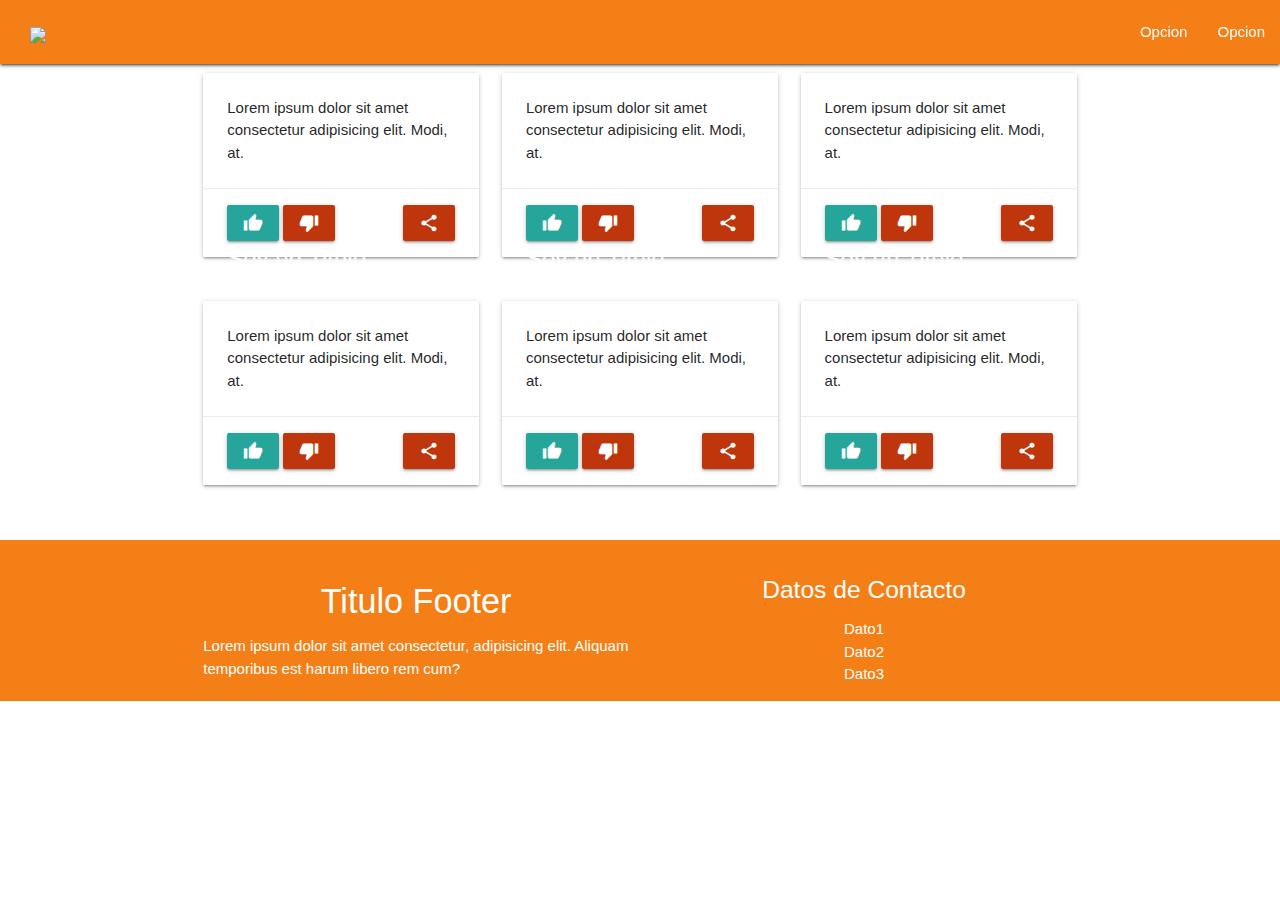
==== tp3/index.html @ 4d714053 "añadido tp3 con materialize" ====
<!DOCTYPE html>
<html lang="en">

<head>
    <meta charset="UTF-8">
    <meta name="viewport" content="width=device-width, initial-scale=1.0">
    <title>Document</title>
    <!-- Compiled and minified CSS -->
    <link rel="stylesheet" href="https://cdnjs.cloudflare.com/ajax/libs/materialize/1.0.0/css/materialize.min.css">
    <!--Import Google Icon Font-->
    <link href="https://fonts.googleapis.com/icon?family=Material+Icons" rel="stylesheet">
    <link rel="stylesheet" href="index.css">
</head>

<body>
    <header class="cabecera">
        <nav class="navbar-fixed">
            <nav class="  yellow darken-4">
                <div class="nav-wrapper ">
                    <a href="" class="brand-logo left">
                        <img class="responsive-img logo" src="/assets/logo.png">
                    </a>

                    <ul class="right">
                        <li><a href="">Opcion</a></li>
                        <li><a href="">Opcion</a></li>

                    </ul>
                </div>
            </nav>



        </nav>



    </header>
    <div class="container">
        <div class="row">
            <div class="col s12 m4 ">
                <div class="col-content ">
                    <div class="row">
                        <div class="col s12">
                            <div class="card">
                                <div class="card-image">
                                    <img src="/assets/example.jpg" alt="">
                                    <span class="card-title"> Soy un Titulo</span>
                                </div>
                                <div class="card-content">
                                    <p>Lorem ipsum dolor sit amet consectetur adipisicing elit. Modi, at.</p>
                                </div>
                                <div class="card-action">

                                    <a href="" class="btn  ">
                                        <i class="material-icons">
                                            thumb_up
                                        </i>
                                    </a>

                                    <a href="" class="btn  deep-orange darken-4">
                                        <i class="material-icons">
                                            thumb_down
                                        </i>
                                    </a>
                                    <a href="" class="btn  deep-orange darken-4 right">
                                        <i class="material-icons">
                                           share
                                        </i>
                                    </a>
                                </div>
                            </div>
                        </div>
                    </div>
                </div>
            </div>
            <div class="col s12 m4 ">
                <div class="col-content ">
                    <div class="row">
                        <div class="col s12">
                            <div class="card">
                                <div class="card-image">
                                    <img src="/assets/example.jpg" alt="">
                                    <span class="card-title"> Soy un Titulo</span>
                                </div>
                                <div class="card-content">
                                    <p>Lorem ipsum dolor sit amet consectetur adipisicing elit. Modi, at.</p>
                                </div>
                                <div class="card-action">

                                    <a href="" class="btn  ">
                                        <i class="material-icons">
                                            thumb_up
                                        </i>
                                    </a>

                                    <a href="" class="btn  deep-orange darken-4">
                                        <i class="material-icons">
                                            thumb_down
                                        </i>
                                    </a>
                                    <a href="" class="btn  deep-orange darken-4 right">
                                        <i class="material-icons">
                                           share
                                        </i>
                                    </a>
                                </div>
                            </div>
                        </div>
                    </div>
                </div>
            </div>
            <div class="col s12 m4 ">
                <div class="col-content ">
                    <div class="row">
                        <div class="col s12">
                            <div class="card">
                                <div class="card-image">
                                    <img src="/assets/example.jpg" alt="">
                                    <span class="card-title"> Soy un Titulo</span>
                                </div>
                                <div class="card-content">
                                    <p>Lorem ipsum dolor sit amet consectetur adipisicing elit. Modi, at.</p>
                                </div>
                                <div class="card-action">

                                    <a href="" class="btn  ">
                                        <i class="material-icons">
                                            thumb_up
                                        </i>
                                    </a>

                                    <a href="" class="btn  deep-orange darken-4">
                                        <i class="material-icons">
                                            thumb_down
                                        </i>
                                    </a>
                                    <a href="" class="btn  deep-orange darken-4 right">
                                        <i class="material-icons">
                                           share
                                        </i>
                                    </a>
                                </div>
                            </div>
                        </div>
                    </div>
                </div>
            </div>
            <div class="col s12 m4 ">
                <div class="col-content ">
                    <div class="row">
                        <div class="col s12">
                            <div class="card">
                                <div class="card-image">
                                    <img src="/assets/example.jpg" alt="">
                                    <span class="card-title"> Soy un Titulo</span>
                                </div>
                                <div class="card-content">
                                    <p>Lorem ipsum dolor sit amet consectetur adipisicing elit. Modi, at.</p>
                                </div>
                                <div class="card-action">

                                    <a href="" class="btn  ">
                                        <i class="material-icons">
                                            thumb_up
                                        </i>
                                    </a>

                                    <a href="" class="btn  deep-orange darken-4">
                                        <i class="material-icons">
                                            thumb_down
                                        </i>
                                    </a>
                                    <a href="" class="btn  deep-orange darken-4 right">
                                        <i class="material-icons">
                                           share
                                        </i>
                                    </a>
                                </div>
                            </div>
                        </div>
                    </div>
                </div>
            </div>
            <div class="col s12 m4 ">
                <div class="col-content ">
                    <div class="row">
                        <div class="col s12">
                            <div class="card">
                                <div class="card-image">
                                    <img src="/assets/example.jpg" alt="">
                                    <span class="card-title"> Soy un Titulo</span>
                                </div>
                                <div class="card-content">
                                    <p>Lorem ipsum dolor sit amet consectetur adipisicing elit. Modi, at.</p>
                                </div>
                                <div class="card-action">

                                    <a href="" class="btn  ">
                                        <i class="material-icons">
                                            thumb_up
                                        </i>
                                    </a>

                                    <a href="" class="btn  deep-orange darken-4">
                                        <i class="material-icons">
                                            thumb_down
                                        </i>
                                    </a>
                                    <a href="" class="btn  deep-orange darken-4 right">
                                        <i class="material-icons">
                                           share
                                        </i>
                                    </a>
                                </div>
                            </div>
                        </div>
                    </div>
                </div>
            </div>

            <div class="col s12 m4 ">
                <div class="col-content ">
                    <div class="row">
                        <div class="col s12">
                            <div class="card">
                                <div class="card-image">
                                    <img src="/assets/example.jpg" alt="">
                                    <span class="card-title"> Soy un Titulo</span>
                                </div>
                                <div class="card-content">
                                    <p>Lorem ipsum dolor sit amet consectetur adipisicing elit. Modi, at.</p>
                                </div>
                                <div class="card-action">

                                    <a href="" class="btn  ">
                                        <i class="material-icons">
                                                thumb_up
                                            </i>
                                    </a>

                                    <a href="" class="btn  deep-orange darken-4">
                                        <i class="material-icons">
                                                thumb_down
                                            </i>
                                    </a>
                                    <a href="" class="btn  deep-orange darken-4 right">
                                        <i class="material-icons">
                                           share
                                        </i>
                                    </a>
                                </div>
                            </div>
                        </div>
                    </div>
                </div>



            </div>
        </div>
    </div>


    <footer class="page-footer  yellow darken-4">
        <div class="container">
            <div class="row">
                <div class="col s12 m6 ">
                    <h4 class="center-align">Titulo Footer</h4>
                    <p>Lorem ipsum dolor sit amet consectetur, adipisicing elit. Aliquam temporibus est harum libero rem cum?</p>
                </div>
                <div class="col s12 m6 center-align">
                    <h5>Datos de Contacto</h5>
                    <ul>
                        <li>Dato1</li>
                        <li>Dato2</li>
                        <li>Dato3</li>
                    </ul>
                </div>

            </div>
        </div>
    </footer>

    <!-- Compiled and minified JavaScript -->
    <script src="https://cdnjs.cloudflare.com/ajax/libs/materialize/1.0.0/js/materialize.min.js"></script>
</body>

</html>
---- tp3/index.css ----
.col-content {
    margin: 1px auto;
}

.col-content:hover {
    transform: rotatez(0.5deg);
}

.logo {
    height: 50px !important;
    margin-left: 30px;
}


/* puse important para poder pisar la altura del logo por defecto */
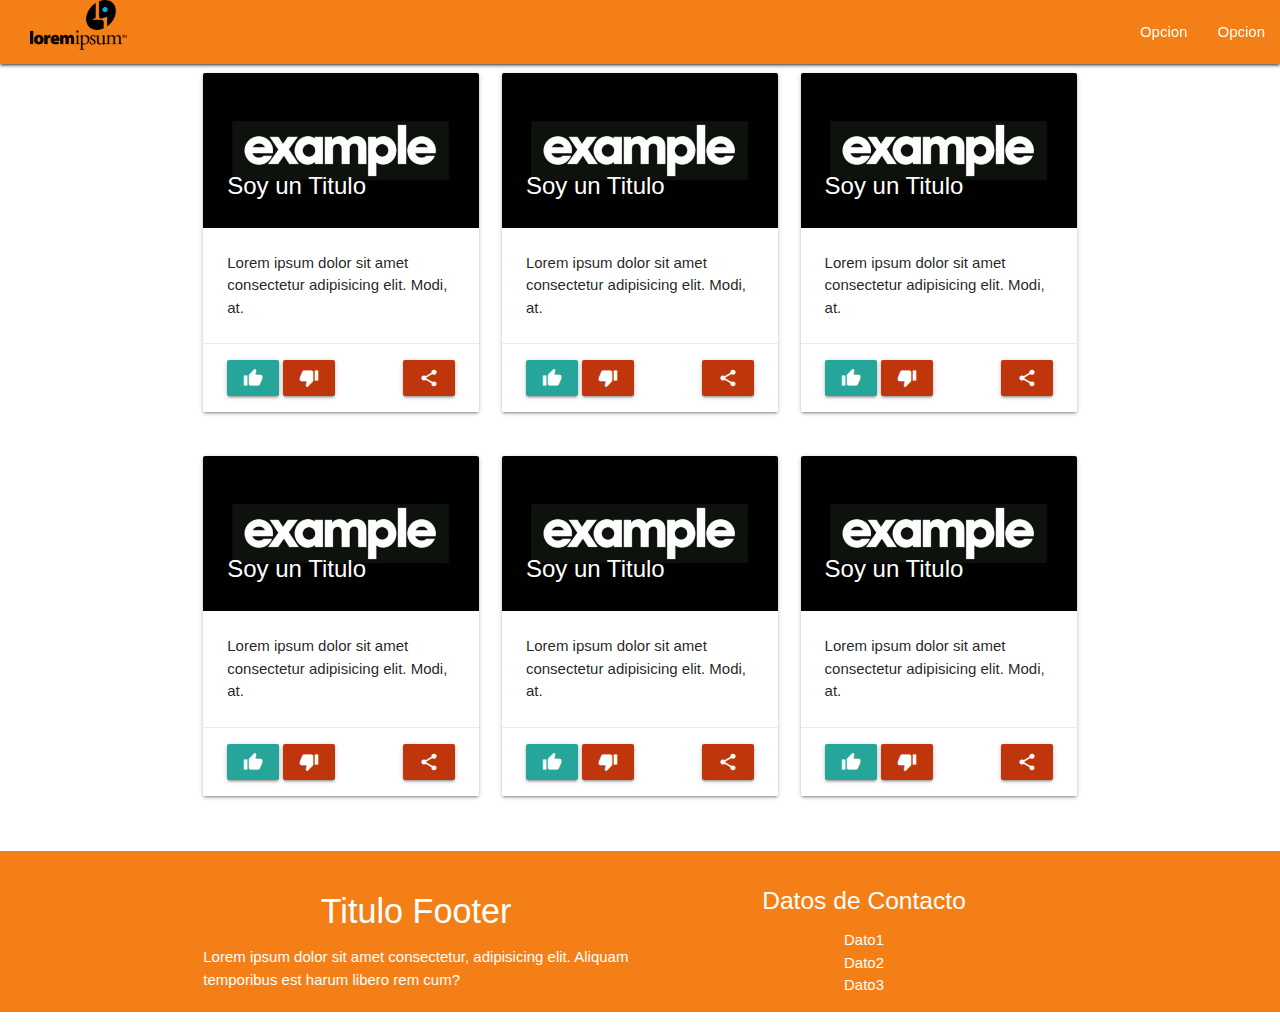
==== commit d4cab278: "tarea con materialize" ====
--- a/tp3/index.html
+++ b/tp3/index.html
@@ -18,7 +18,7 @@
             <nav class="  yellow darken-4">
                 <div class="nav-wrapper ">
                     <a href="" class="brand-logo left">
-                        <img class="responsive-img logo" src="/assets/logo.png">
+                        <img class="responsive-img logo" src="../tp3/assets/logo.png">
                     </a>
 
                     <ul class="right">
@@ -44,188 +44,188 @@
                         <div class="col s12">
                             <div class="card">
                                 <div class="card-image">
-                                    <img src="/assets/example.jpg" alt="">
-                                    <span class="card-title"> Soy un Titulo</span>
-                                </div>
-                                <div class="card-content">
-                                    <p>Lorem ipsum dolor sit amet consectetur adipisicing elit. Modi, at.</p>
-                                </div>
-                                <div class="card-action">
-
-                                    <a href="" class="btn  ">
-                                        <i class="material-icons">
-                                            thumb_up
-                                        </i>
-                                    </a>
-
-                                    <a href="" class="btn  deep-orange darken-4">
-                                        <i class="material-icons">
-                                            thumb_down
-                                        </i>
-                                    </a>
-                                    <a href="" class="btn  deep-orange darken-4 right">
-                                        <i class="material-icons">
-                                           share
-                                        </i>
-                                    </a>
-                                </div>
-                            </div>
-                        </div>
-                    </div>
-                </div>
-            </div>
-            <div class="col s12 m4 ">
-                <div class="col-content ">
-                    <div class="row">
-                        <div class="col s12">
-                            <div class="card">
-                                <div class="card-image">
-                                    <img src="/assets/example.jpg" alt="">
-                                    <span class="card-title"> Soy un Titulo</span>
-                                </div>
-                                <div class="card-content">
-                                    <p>Lorem ipsum dolor sit amet consectetur adipisicing elit. Modi, at.</p>
-                                </div>
-                                <div class="card-action">
-
-                                    <a href="" class="btn  ">
-                                        <i class="material-icons">
-                                            thumb_up
-                                        </i>
-                                    </a>
-
-                                    <a href="" class="btn  deep-orange darken-4">
-                                        <i class="material-icons">
-                                            thumb_down
-                                        </i>
-                                    </a>
-                                    <a href="" class="btn  deep-orange darken-4 right">
-                                        <i class="material-icons">
-                                           share
-                                        </i>
-                                    </a>
-                                </div>
-                            </div>
-                        </div>
-                    </div>
-                </div>
-            </div>
-            <div class="col s12 m4 ">
-                <div class="col-content ">
-                    <div class="row">
-                        <div class="col s12">
-                            <div class="card">
-                                <div class="card-image">
-                                    <img src="/assets/example.jpg" alt="">
-                                    <span class="card-title"> Soy un Titulo</span>
-                                </div>
-                                <div class="card-content">
-                                    <p>Lorem ipsum dolor sit amet consectetur adipisicing elit. Modi, at.</p>
-                                </div>
-                                <div class="card-action">
-
-                                    <a href="" class="btn  ">
-                                        <i class="material-icons">
-                                            thumb_up
-                                        </i>
-                                    </a>
-
-                                    <a href="" class="btn  deep-orange darken-4">
-                                        <i class="material-icons">
-                                            thumb_down
-                                        </i>
-                                    </a>
-                                    <a href="" class="btn  deep-orange darken-4 right">
-                                        <i class="material-icons">
-                                           share
-                                        </i>
-                                    </a>
-                                </div>
-                            </div>
-                        </div>
-                    </div>
-                </div>
-            </div>
-            <div class="col s12 m4 ">
-                <div class="col-content ">
-                    <div class="row">
-                        <div class="col s12">
-                            <div class="card">
-                                <div class="card-image">
-                                    <img src="/assets/example.jpg" alt="">
-                                    <span class="card-title"> Soy un Titulo</span>
-                                </div>
-                                <div class="card-content">
-                                    <p>Lorem ipsum dolor sit amet consectetur adipisicing elit. Modi, at.</p>
-                                </div>
-                                <div class="card-action">
-
-                                    <a href="" class="btn  ">
-                                        <i class="material-icons">
-                                            thumb_up
-                                        </i>
-                                    </a>
-
-                                    <a href="" class="btn  deep-orange darken-4">
-                                        <i class="material-icons">
-                                            thumb_down
-                                        </i>
-                                    </a>
-                                    <a href="" class="btn  deep-orange darken-4 right">
-                                        <i class="material-icons">
-                                           share
-                                        </i>
-                                    </a>
-                                </div>
-                            </div>
-                        </div>
-                    </div>
-                </div>
-            </div>
-            <div class="col s12 m4 ">
-                <div class="col-content ">
-                    <div class="row">
-                        <div class="col s12">
-                            <div class="card">
-                                <div class="card-image">
-                                    <img src="/assets/example.jpg" alt="">
-                                    <span class="card-title"> Soy un Titulo</span>
-                                </div>
-                                <div class="card-content">
-                                    <p>Lorem ipsum dolor sit amet consectetur adipisicing elit. Modi, at.</p>
-                                </div>
-                                <div class="card-action">
-
-                                    <a href="" class="btn  ">
-                                        <i class="material-icons">
-                                            thumb_up
-                                        </i>
-                                    </a>
-
-                                    <a href="" class="btn  deep-orange darken-4">
-                                        <i class="material-icons">
-                                            thumb_down
-                                        </i>
-                                    </a>
-                                    <a href="" class="btn  deep-orange darken-4 right">
-                                        <i class="material-icons">
-                                           share
-                                        </i>
-                                    </a>
-                                </div>
-                            </div>
-                        </div>
-                    </div>
-                </div>
-            </div>
-
-            <div class="col s12 m4 ">
-                <div class="col-content ">
-                    <div class="row">
-                        <div class="col s12">
-                            <div class="card">
-                                <div class="card-image">
-                                    <img src="/assets/example.jpg" alt="">
+                                    <img src="../tp3/assets/example.jpg" alt="">
+                                    <span class="card-title"> Soy un Titulo</span>
+                                </div>
+                                <div class="card-content">
+                                    <p>Lorem ipsum dolor sit amet consectetur adipisicing elit. Modi, at.</p>
+                                </div>
+                                <div class="card-action">
+
+                                    <a href="" class="btn  ">
+                                        <i class="material-icons">
+                                            thumb_up
+                                        </i>
+                                    </a>
+
+                                    <a href="" class="btn  deep-orange darken-4">
+                                        <i class="material-icons">
+                                            thumb_down
+                                        </i>
+                                    </a>
+                                    <a href="" class="btn  deep-orange darken-4 right">
+                                        <i class="material-icons">
+                                           share
+                                        </i>
+                                    </a>
+                                </div>
+                            </div>
+                        </div>
+                    </div>
+                </div>
+            </div>
+            <div class="col s12 m4 ">
+                <div class="col-content ">
+                    <div class="row">
+                        <div class="col s12">
+                            <div class="card">
+                                <div class="card-image">
+                                    <img src="../tp3/assets/example.jpg" alt="">
+                                    <span class="card-title"> Soy un Titulo</span>
+                                </div>
+                                <div class="card-content">
+                                    <p>Lorem ipsum dolor sit amet consectetur adipisicing elit. Modi, at.</p>
+                                </div>
+                                <div class="card-action">
+
+                                    <a href="" class="btn  ">
+                                        <i class="material-icons">
+                                            thumb_up
+                                        </i>
+                                    </a>
+
+                                    <a href="" class="btn  deep-orange darken-4">
+                                        <i class="material-icons">
+                                            thumb_down
+                                        </i>
+                                    </a>
+                                    <a href="" class="btn  deep-orange darken-4 right">
+                                        <i class="material-icons">
+                                           share
+                                        </i>
+                                    </a>
+                                </div>
+                            </div>
+                        </div>
+                    </div>
+                </div>
+            </div>
+            <div class="col s12 m4 ">
+                <div class="col-content ">
+                    <div class="row">
+                        <div class="col s12">
+                            <div class="card">
+                                <div class="card-image">
+                                    <img src="../tp3/assets/example.jpg" alt="">
+                                    <span class="card-title"> Soy un Titulo</span>
+                                </div>
+                                <div class="card-content">
+                                    <p>Lorem ipsum dolor sit amet consectetur adipisicing elit. Modi, at.</p>
+                                </div>
+                                <div class="card-action">
+
+                                    <a href="" class="btn  ">
+                                        <i class="material-icons">
+                                            thumb_up
+                                        </i>
+                                    </a>
+
+                                    <a href="" class="btn  deep-orange darken-4">
+                                        <i class="material-icons">
+                                            thumb_down
+                                        </i>
+                                    </a>
+                                    <a href="" class="btn  deep-orange darken-4 right">
+                                        <i class="material-icons">
+                                           share
+                                        </i>
+                                    </a>
+                                </div>
+                            </div>
+                        </div>
+                    </div>
+                </div>
+            </div>
+            <div class="col s12 m4 ">
+                <div class="col-content ">
+                    <div class="row">
+                        <div class="col s12">
+                            <div class="card">
+                                <div class="card-image">
+                                    <img src="../tp3/assets/example.jpg" alt="">
+                                    <span class="card-title"> Soy un Titulo</span>
+                                </div>
+                                <div class="card-content">
+                                    <p>Lorem ipsum dolor sit amet consectetur adipisicing elit. Modi, at.</p>
+                                </div>
+                                <div class="card-action">
+
+                                    <a href="" class="btn  ">
+                                        <i class="material-icons">
+                                            thumb_up
+                                        </i>
+                                    </a>
+
+                                    <a href="" class="btn  deep-orange darken-4">
+                                        <i class="material-icons">
+                                            thumb_down
+                                        </i>
+                                    </a>
+                                    <a href="" class="btn  deep-orange darken-4 right">
+                                        <i class="material-icons">
+                                           share
+                                        </i>
+                                    </a>
+                                </div>
+                            </div>
+                        </div>
+                    </div>
+                </div>
+            </div>
+            <div class="col s12 m4 ">
+                <div class="col-content ">
+                    <div class="row">
+                        <div class="col s12">
+                            <div class="card">
+                                <div class="card-image">
+                                    <img src="../tp3/assets/example.jpg" alt="">
+                                    <span class="card-title"> Soy un Titulo</span>
+                                </div>
+                                <div class="card-content">
+                                    <p>Lorem ipsum dolor sit amet consectetur adipisicing elit. Modi, at.</p>
+                                </div>
+                                <div class="card-action">
+
+                                    <a href="" class="btn  ">
+                                        <i class="material-icons">
+                                            thumb_up
+                                        </i>
+                                    </a>
+
+                                    <a href="" class="btn  deep-orange darken-4">
+                                        <i class="material-icons">
+                                            thumb_down
+                                        </i>
+                                    </a>
+                                    <a href="" class="btn  deep-orange darken-4 right">
+                                        <i class="material-icons">
+                                           share
+                                        </i>
+                                    </a>
+                                </div>
+                            </div>
+                        </div>
+                    </div>
+                </div>
+            </div>
+
+            <div class="col s12 m4 ">
+                <div class="col-content ">
+                    <div class="row">
+                        <div class="col s12">
+                            <div class="card">
+                                <div class="card-image">
+                                    <img src="../tp3/assets/example.jpg" alt="">
                                     <span class="card-title"> Soy un Titulo</span>
                                 </div>
                                 <div class="card-content">
